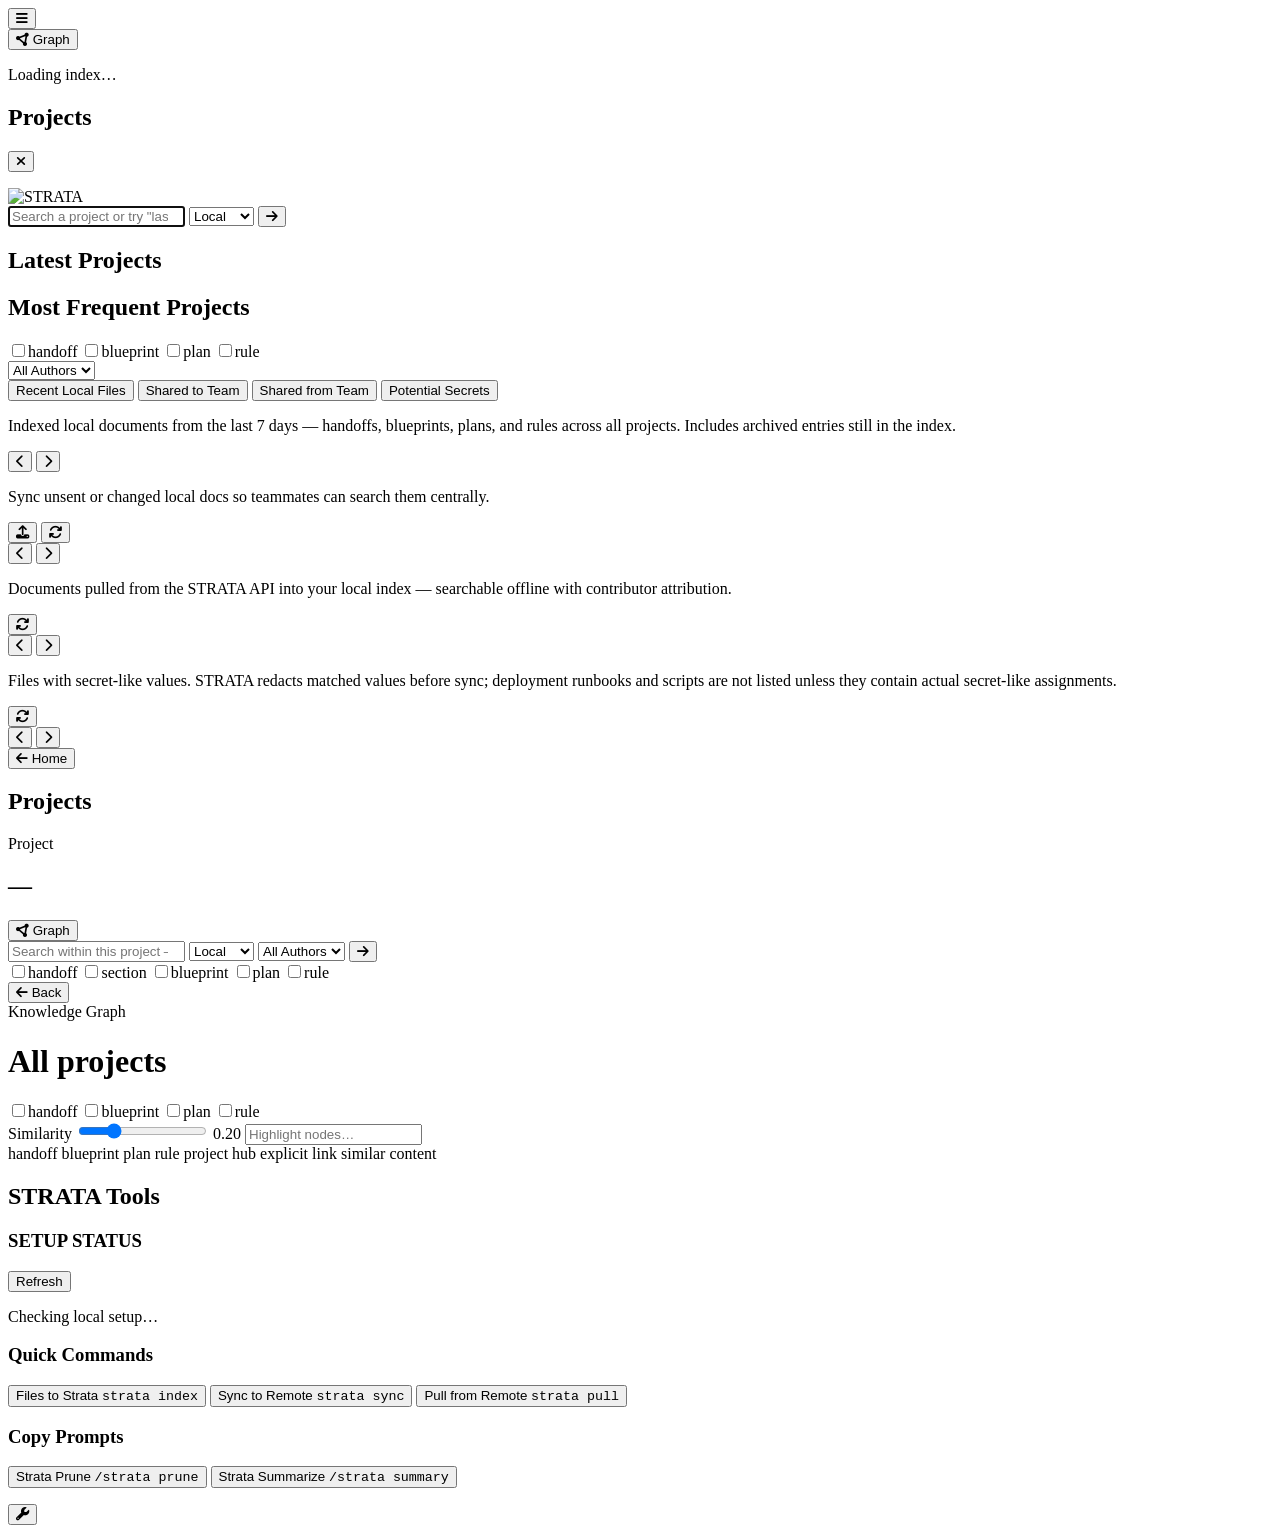
==== cli/cxl_strata/static/index.html @ 6d2d4a06 "safety checks for file types ignore plugin and .tmp files - focus working files only; alter the UI t" ====
<!DOCTYPE html>
<html lang="en">
<head>
  <meta charset="utf-8" />
  <meta name="viewport" content="width=device-width, initial-scale=1" />
  <title>STRATA</title>
  <link rel="icon" href="/static/icons/favicon.ico" sizes="any" />
  <link rel="icon" type="image/png" sizes="16x16" href="/static/icons/favicon-16x16.png" />
  <link rel="icon" type="image/png" sizes="32x32" href="/static/icons/favicon-32x32.png" />
  <link rel="icon" type="image/png" sizes="96x96" href="/static/icons/favicon-96x96.png" />
  <link rel="apple-touch-icon" sizes="57x57" href="/static/icons/apple-icon-57x57.png" />
  <link rel="apple-touch-icon" sizes="60x60" href="/static/icons/apple-icon-60x60.png" />
  <link rel="apple-touch-icon" sizes="72x72" href="/static/icons/apple-icon-72x72.png" />
  <link rel="apple-touch-icon" sizes="76x76" href="/static/icons/apple-icon-76x76.png" />
  <link rel="apple-touch-icon" sizes="114x114" href="/static/icons/apple-icon-114x114.png" />
  <link rel="apple-touch-icon" sizes="120x120" href="/static/icons/apple-icon-120x120.png" />
  <link rel="apple-touch-icon" sizes="144x144" href="/static/icons/apple-icon-144x144.png" />
  <link rel="apple-touch-icon" sizes="152x152" href="/static/icons/apple-icon-152x152.png" />
  <link rel="apple-touch-icon" sizes="180x180" href="/static/icons/apple-icon-180x180.png" />
  <link rel="apple-touch-icon" href="/static/icons/apple-icon.png" />
  <link rel="manifest" href="/static/icons/manifest.json" />
  <meta name="msapplication-TileColor" content="#0c0d10" />
  <meta name="msapplication-TileImage" content="/static/icons/ms-icon-144x144.png" />
  <meta name="msapplication-config" content="/static/icons/browserconfig.xml" />
  <meta name="theme-color" content="#0c0d10" />
  <link rel="stylesheet" href="https://cdnjs.cloudflare.com/ajax/libs/font-awesome/6.5.2/css/all.min.css" crossorigin="anonymous" referrerpolicy="no-referrer" />
  <link rel="stylesheet" href="/static/style.css" />
</head>
<body>
  <!-- Home: dashboard layout per mockup -->
  <div id="view-home" class="view view-active">
    <header class="home-topbar">
      <div class="home-topbar-left">
        <button type="button" id="home-menu-btn" class="ghost-btn home-menu-btn" title="Browse projects" aria-label="Browse projects" aria-expanded="false" aria-controls="home-sidebar">
          <i class="fa-solid fa-bars" aria-hidden="true"></i>
        </button>
        <div id="api-status" class="api-status hidden"></div>
      </div>
      <div class="home-topbar-right">
        <button type="button" id="home-graph-btn" class="ghost-btn graph-open-btn" title="Explore the knowledge graph">
          <i class="fa-solid fa-circle-nodes" aria-hidden="true"></i> Graph
        </button>
        <p id="stats-line" class="home-stats">Loading index…</p>
      </div>
    </header>

    <div id="home-sidebar-backdrop" class="home-sidebar-backdrop" hidden></div>
    <aside id="home-sidebar" class="home-sidebar" aria-hidden="true" aria-label="All projects">
      <div class="home-sidebar-head">
        <h2>Projects</h2>
        <button type="button" id="home-sidebar-close" class="icon-btn" aria-label="Close projects sidebar">
          <i class="fa-solid fa-xmark" aria-hidden="true"></i>
        </button>
      </div>
      <ul id="home-project-list" class="project-rows sidebar-rows"></ul>
    </aside>

    <div class="home-shell">
      <div class="home-center">
        <div class="home-brand">
          <img class="home-logo" src="/static/strata-logo.png" alt="STRATA" />
        </div>

        <div class="home-search-block">
        <form id="home-search-form" class="search-bar search-bar-lg" role="search">
          <input
            id="home-q"
            type="search"
            placeholder='Search a project or try "last time I touched font awesome"'
            autocomplete="off"
            autofocus
          />
          <select id="home-source" class="strata-select" aria-label="Source filter">
            <option value="local">Local</option>
            <option value="both">Both</option>
            <option value="shared">Shared</option>
          </select>
          <button type="submit" class="icon-btn icon-btn-accent" aria-label="Search">
            <i class="fa-solid fa-arrow-right" aria-hidden="true"></i>
          </button>
        </form>

        <div class="home-hints" id="example-chips"></div>
        </div>

        <div id="home-panels" class="home-panels">
          <section class="home-panel">
            <h2>Latest Projects</h2>
            <ul id="latest-projects" class="project-rows"></ul>
          </section>
          <section class="home-panel">
            <h2>Most Frequent Projects</h2>
            <ul id="frequent-projects" class="project-rows"></ul>
          </section>
        </div>

        <section id="home-files-section" class="home-tabs-section">
          <div class="home-tab-filters">
            <div id="files-filter-kinds" class="kind-filter" role="group" aria-label="Document type filter">
              <label class="kind-chip"><input type="checkbox" value="handoff" /><span>handoff</span></label>
              <label class="kind-chip"><input type="checkbox" value="blueprint" /><span>blueprint</span></label>
              <label class="kind-chip"><input type="checkbox" value="plan" /><span>plan</span></label>
              <label class="kind-chip"><input type="checkbox" value="rule" /><span>rule</span></label>
            </div>
            <select id="files-filter-author" class="strata-select hidden" aria-label="Author filter">
              <option value="">All Authors</option>
            </select>
          </div>
          <nav class="home-tabs" role="tablist" aria-label="Local documents">
            <button type="button" role="tab" id="tab-recent" class="home-tab active" aria-selected="true" aria-controls="panel-recent">
              Recent Local Files
            </button>
            <button type="button" role="tab" id="tab-share" class="home-tab" aria-selected="false" aria-controls="panel-share">
              Shared to Team
            </button>
            <button type="button" role="tab" id="tab-received" class="home-tab" aria-selected="false" aria-controls="panel-received">
              Shared from Team
            </button>
            <button type="button" role="tab" id="tab-secrets" class="home-tab" aria-selected="false" aria-controls="panel-secrets">
              Potential Secrets
            </button>
          </nav>

          <div id="panel-recent" role="tabpanel" class="home-tab-panel" aria-labelledby="tab-recent">
            <p class="sync-subtitle recent-tab-subtitle">Indexed local documents from the last 7 days — handoffs, blueprints, plans, and rules across all projects. Includes archived entries still in the index.</p>
            <div id="recent-local-table" class="sync-table"></div>
            <nav id="recent-pagination" class="sync-pagination hidden" aria-label="Recent local files pages">
              <button type="button" id="recent-prev" class="icon-btn" aria-label="Previous page">
                <i class="fa-solid fa-chevron-left" aria-hidden="true"></i>
              </button>
              <span id="recent-page-info" class="sync-page-info"></span>
              <button type="button" id="recent-next" class="icon-btn" aria-label="Next page">
                <i class="fa-solid fa-chevron-right" aria-hidden="true"></i>
              </button>
            </nav>
          </div>

          <div id="panel-share" role="tabpanel" class="home-tab-panel hidden" aria-labelledby="tab-share">
            <div class="sync-head">
              <p class="sync-subtitle">Sync unsent or changed local docs so teammates can search them centrally.</p>
              <div class="sync-controls">
                <button type="button" id="sync-all-btn" class="icon-btn" title="Share all pending local files with your team" aria-label="Share all pending">
                  <i class="fa-solid fa-upload" aria-hidden="true"></i>
                </button>
                <button type="button" id="sync-refresh-btn" class="icon-btn" title="Refresh" aria-label="Refresh">
                  <i class="fa-solid fa-arrows-rotate" aria-hidden="true"></i>
                </button>
              </div>
            </div>
            <div id="sync-local-table" class="sync-table"></div>
            <nav id="sync-pagination" class="sync-pagination hidden" aria-label="Shared to Team pages">
              <button type="button" id="sync-prev" class="icon-btn" aria-label="Previous page">
                <i class="fa-solid fa-chevron-left" aria-hidden="true"></i>
              </button>
              <span id="sync-page-info" class="sync-page-info"></span>
              <button type="button" id="sync-next" class="icon-btn" aria-label="Next page">
                <i class="fa-solid fa-chevron-right" aria-hidden="true"></i>
              </button>
            </nav>
          </div>

          <div id="panel-received" role="tabpanel" class="home-tab-panel hidden" aria-labelledby="tab-received">
            <div class="sync-head">
              <p class="sync-subtitle">Documents pulled from the STRATA API into your local index — searchable offline with contributor attribution.</p>
              <div class="sync-controls">
                <button type="button" id="received-refresh-btn" class="icon-btn" title="Refresh" aria-label="Refresh shared from team">
                  <i class="fa-solid fa-arrows-rotate" aria-hidden="true"></i>
                </button>
              </div>
            </div>
            <div id="received-from-team-table" class="sync-table"></div>
            <nav id="received-pagination" class="sync-pagination hidden" aria-label="Shared from Team pages">
              <button type="button" id="received-prev" class="icon-btn" aria-label="Previous page">
                <i class="fa-solid fa-chevron-left" aria-hidden="true"></i>
              </button>
              <span id="received-page-info" class="sync-page-info"></span>
              <button type="button" id="received-next" class="icon-btn" aria-label="Next page">
                <i class="fa-solid fa-chevron-right" aria-hidden="true"></i>
              </button>
            </nav>
          </div>

          <div id="panel-secrets" role="tabpanel" class="home-tab-panel hidden" aria-labelledby="tab-secrets">
            <div class="sync-head">
              <p class="sync-subtitle">Files with secret-like values. STRATA redacts matched values before sync; deployment runbooks and scripts are not listed unless they contain actual secret-like assignments.</p>
              <div class="sync-controls">
                <button type="button" id="secrets-refresh-btn" class="icon-btn" title="Refresh" aria-label="Refresh potential secrets">
                  <i class="fa-solid fa-arrows-rotate" aria-hidden="true"></i>
                </button>
              </div>
            </div>
            <div id="secrets-local-table" class="sync-table"></div>
            <nav id="secrets-pagination" class="sync-pagination hidden" aria-label="Potential secrets pages">
              <button type="button" id="secrets-prev" class="icon-btn" aria-label="Previous page">
                <i class="fa-solid fa-chevron-left" aria-hidden="true"></i>
              </button>
              <span id="secrets-page-info" class="sync-page-info"></span>
              <button type="button" id="secrets-next" class="icon-btn" aria-label="Next page">
                <i class="fa-solid fa-chevron-right" aria-hidden="true"></i>
              </button>
            </nav>
          </div>
        </section>
      </div>
    </div>
  </div>

  <!-- App: sidebar browser + scoped search in content -->
  <div id="view-app" class="view hidden pre-search">
    <aside id="sidebar" class="hidden">
      <div class="sidebar-top">
        <button type="button" id="home-btn" class="ghost-btn">
          <i class="fa-solid fa-arrow-left" aria-hidden="true"></i> Home
        </button>
      </div>
      <h2>Projects</h2>
      <ul id="project-list" class="project-rows sidebar-rows"></ul>
    </aside>

    <section id="content">
      <header class="content-header">
        <div class="content-title">
          <span class="content-label">Project</span>
          <h1 id="active-project">—</h1>
        </div>
        <button type="button" id="scoped-graph-btn" class="ghost-btn graph-open-btn" title="Graph this project and its cross-project neighbors">
          <i class="fa-solid fa-circle-nodes" aria-hidden="true"></i> Graph
        </button>
      </header>

      <form id="scoped-search-form" class="search-bar" role="search">
        <input
          id="scoped-q"
          type="search"
          placeholder='Search within this project — e.g. "last time I touched font awesome"'
          autocomplete="off"
        />
        <select id="scoped-source" class="strata-select" aria-label="Source filter">
          <option value="local">Local</option>
          <option value="both">Both</option>
          <option value="shared">Shared</option>
        </select>
        <select id="scoped-filter-author" class="strata-select hidden" aria-label="Author filter">
          <option value="">All Authors</option>
        </select>
        <button type="submit" class="icon-btn icon-btn-accent" aria-label="Search">
          <i class="fa-solid fa-arrow-right" aria-hidden="true"></i>
        </button>
      </form>

      <div id="scoped-filter-kinds" class="kind-filter kind-filter-scoped" role="group" aria-label="Result type filter">
        <label class="kind-chip"><input type="checkbox" value="handoff" /><span>handoff</span></label>
        <label class="kind-chip"><input type="checkbox" value="section" /><span>section</span></label>
        <label class="kind-chip"><input type="checkbox" value="blueprint" /><span>blueprint</span></label>
        <label class="kind-chip"><input type="checkbox" value="plan" /><span>plan</span></label>
        <label class="kind-chip"><input type="checkbox" value="rule" /><span>rule</span></label>
      </div>

      <div id="meta" class="meta hidden"></div>
      <div id="output" class="hidden"></div>
    </section>
  </div>

  <!-- Graph: force-directed knowledge graph explorer -->
  <div id="view-graph" class="view hidden">
    <header class="graph-topbar">
      <button type="button" id="graph-back-btn" class="ghost-btn">
        <i class="fa-solid fa-arrow-left" aria-hidden="true"></i> Back
      </button>
      <div class="content-title">
        <span class="content-label">Knowledge Graph</span>
        <h1 id="graph-scope">All projects</h1>
      </div>
      <div class="graph-controls">
        <div id="graph-filter-kinds" class="kind-filter" role="group" aria-label="Graph document type filter">
          <label class="kind-chip"><input type="checkbox" value="handoff" /><span>handoff</span></label>
          <label class="kind-chip"><input type="checkbox" value="blueprint" /><span>blueprint</span></label>
          <label class="kind-chip"><input type="checkbox" value="plan" /><span>plan</span></label>
          <label class="kind-chip"><input type="checkbox" value="rule" /><span>rule</span></label>
        </div>
        <label class="graph-slider" title="Hide weaker similarity links">
          <span>Similarity</span>
          <input type="range" id="graph-threshold" min="0" max="0.8" step="0.05" value="0.2" />
          <output id="graph-threshold-value">0.20</output>
        </label>
        <input
          id="graph-highlight"
          type="search"
          class="graph-highlight"
          placeholder="Highlight nodes…"
          autocomplete="off"
        />
      </div>
    </header>
    <div id="graph-canvas" class="graph-canvas" aria-label="Knowledge graph canvas"></div>
    <div class="graph-legend" aria-hidden="true">
      <span><i class="legend-dot legend-handoff"></i>handoff</span>
      <span><i class="legend-dot legend-blueprint"></i>blueprint</span>
      <span><i class="legend-dot legend-plan"></i>plan</span>
      <span><i class="legend-dot legend-rule"></i>rule</span>
      <span><i class="legend-dot legend-project"></i>project hub</span>
      <span class="legend-line legend-solid">explicit link</span>
      <span class="legend-line legend-dashed">similar content</span>
    </div>
    <p id="graph-stats" class="graph-stats"></p>
  </div>

  <dialog id="doc-modal">
    <article>
      <header>
        <div class="doc-head-text">
          <h2 id="doc-title"></h2>
          <p id="doc-subtitle" class="doc-subtitle"></p>
        </div>
        <div class="doc-header-actions">
          <div id="doc-actions" class="doc-actions hidden">
            <button type="button" id="doc-share-btn" class="cta-btn cta-share">Share to Team</button>
            <span class="action-sep" aria-hidden="true">|</span>
            <button type="button" id="doc-index-btn" class="cta-btn cta-index">Re-index Locally</button>
            <button type="button" id="doc-lock-btn" class="icon-btn lock-btn lock-btn-unlocked hidden" aria-label="Unlocked for batch sync" title="Unlocked — included in batch sync">
              <i class="fa-solid fa-lock-open" aria-hidden="true"></i>
            </button>
            <button type="button" id="doc-delete-strata-btn" class="icon-btn delete-strata-btn hidden" aria-label="Delete from STRATA" title="Delete your shared copy from STRATA (local file is kept).">
              <i class="fa-solid fa-trash" aria-hidden="true"></i>
            </button>
            <button type="button" id="doc-archive-btn" class="icon-btn archive-btn hidden" aria-label="Archive for me" title="Archive for me — remove from my local STRATA and never re-pull. The team's remote copy is kept.">
              <i class="fa-solid fa-box-archive" aria-hidden="true"></i>
            </button>
          </div>
          <button type="button" id="doc-close" class="icon-btn" aria-label="Close">
            <i class="fa-solid fa-xmark" aria-hidden="true"></i>
          </button>
        </div>
      </header>
      <div id="doc-body" class="markdown-body"></div>
      <section id="doc-comments" class="doc-comments" aria-label="Document comments">
        <h3 class="doc-comments-title">Comments</h3>
        <ul id="doc-comments-list" class="doc-comments-list"></ul>
        <form id="doc-comment-form" class="doc-comment-form">
          <textarea
            id="doc-comment-input"
            rows="2"
            placeholder="Add a comment — synced to your team when this document is shared"
          ></textarea>
          <button type="submit" id="doc-comment-submit" class="cta-btn cta-share">Add Comment</button>
        </form>
      </section>
    </article>
  </dialog>

  <dialog id="delete-strata-modal" class="confirm-modal">
    <article>
      <header>
        <h2>Delete from STRATA</h2>
      </header>
      <p>This removes the shared copy from STRATA. Your local file stays on disk.</p>
      <p id="delete-strata-path" class="delete-strata-path"></p>
      <label class="confirm-label" for="delete-strata-confirm-input">Type DELETE to confirm</label>
      <input id="delete-strata-confirm-input" class="confirm-input" type="text" autocomplete="off" spellcheck="false" />
      <footer class="confirm-footer">
        <button type="button" id="delete-strata-cancel" class="cta-btn">Cancel</button>
        <button type="button" id="delete-strata-confirm" class="cta-btn cta-share" disabled>Confirm</button>
      </footer>
    </article>
  </dialog>

  <aside id="tool-drawer" class="tool-drawer" aria-hidden="true" aria-labelledby="tool-drawer-title">
    <div class="tool-drawer-inner">
      <header class="tool-drawer-header">
        <div>
          <h2 id="tool-drawer-title">STRATA Tools</h2>
        </div>
      </header>

      <section class="tool-section" aria-labelledby="tool-setup-title">
        <div class="tool-section-head">
          <h3 id="tool-setup-title">SETUP STATUS</h3>
          <button type="button" id="setup-status-refresh" class="tool-mini-btn">Refresh</button>
        </div>
        <div id="setup-status-list" class="setup-status-list">
          <p class="tool-muted">Checking local setup…</p>
        </div>
      </section>

      <section class="tool-section" aria-labelledby="tool-quick-title">
        <h3 id="tool-quick-title">Quick Commands</h3>
        <div class="tool-command-list">
          <button type="button" class="tool-command" data-tool-command="index-local">
            <span>Files to Strata <em id="count-index-pending" class="tool-count" hidden></em></span>
            <code>strata index</code>
          </button>
          <button type="button" class="tool-command" data-tool-command="sync-local">
            <span>Sync to Remote <em id="count-sync-pending" class="tool-count" hidden></em></span>
            <code>strata sync</code>
          </button>
          <button type="button" class="tool-command" data-tool-command="sync-remote">
            <span>Pull from Remote <em id="count-pull-pending" class="tool-count" hidden></em></span>
            <code>strata pull</code>
          </button>
        </div>
      </section>

      <section class="tool-section" aria-labelledby="tool-prompts-title">
        <h3 id="tool-prompts-title">Copy Prompts</h3>
        <div class="tool-command-list">
          <button type="button" class="tool-command" data-tool-prompt="prune">
            <span>Strata Prune</span>
            <code>/strata prune</code>
          </button>
          <button type="button" class="tool-command" data-tool-prompt="summarize">
            <span>Strata Summarize</span>
            <code>/strata summary</code>
          </button>
        </div>
      </section>

      <p id="tool-drawer-status" class="tool-drawer-status" role="status" aria-live="polite"></p>
    </div>
  </aside>

  <p id="app-toast" class="app-toast" role="status" aria-live="polite" hidden></p>

  <button
    type="button"
    id="tool-drawer-toggle"
    class="tool-drawer-toggle"
    aria-label="Open tool drawer"
    aria-controls="tool-drawer"
    aria-expanded="false"
  >
    <i class="fa-solid fa-wrench" aria-hidden="true"></i>
  </button>

  <script src="/static/marked.min.js"></script>
  <script src="/static/force-graph.min.js"></script>
  <script src="/static/app.js"></script>
</body>
</html>
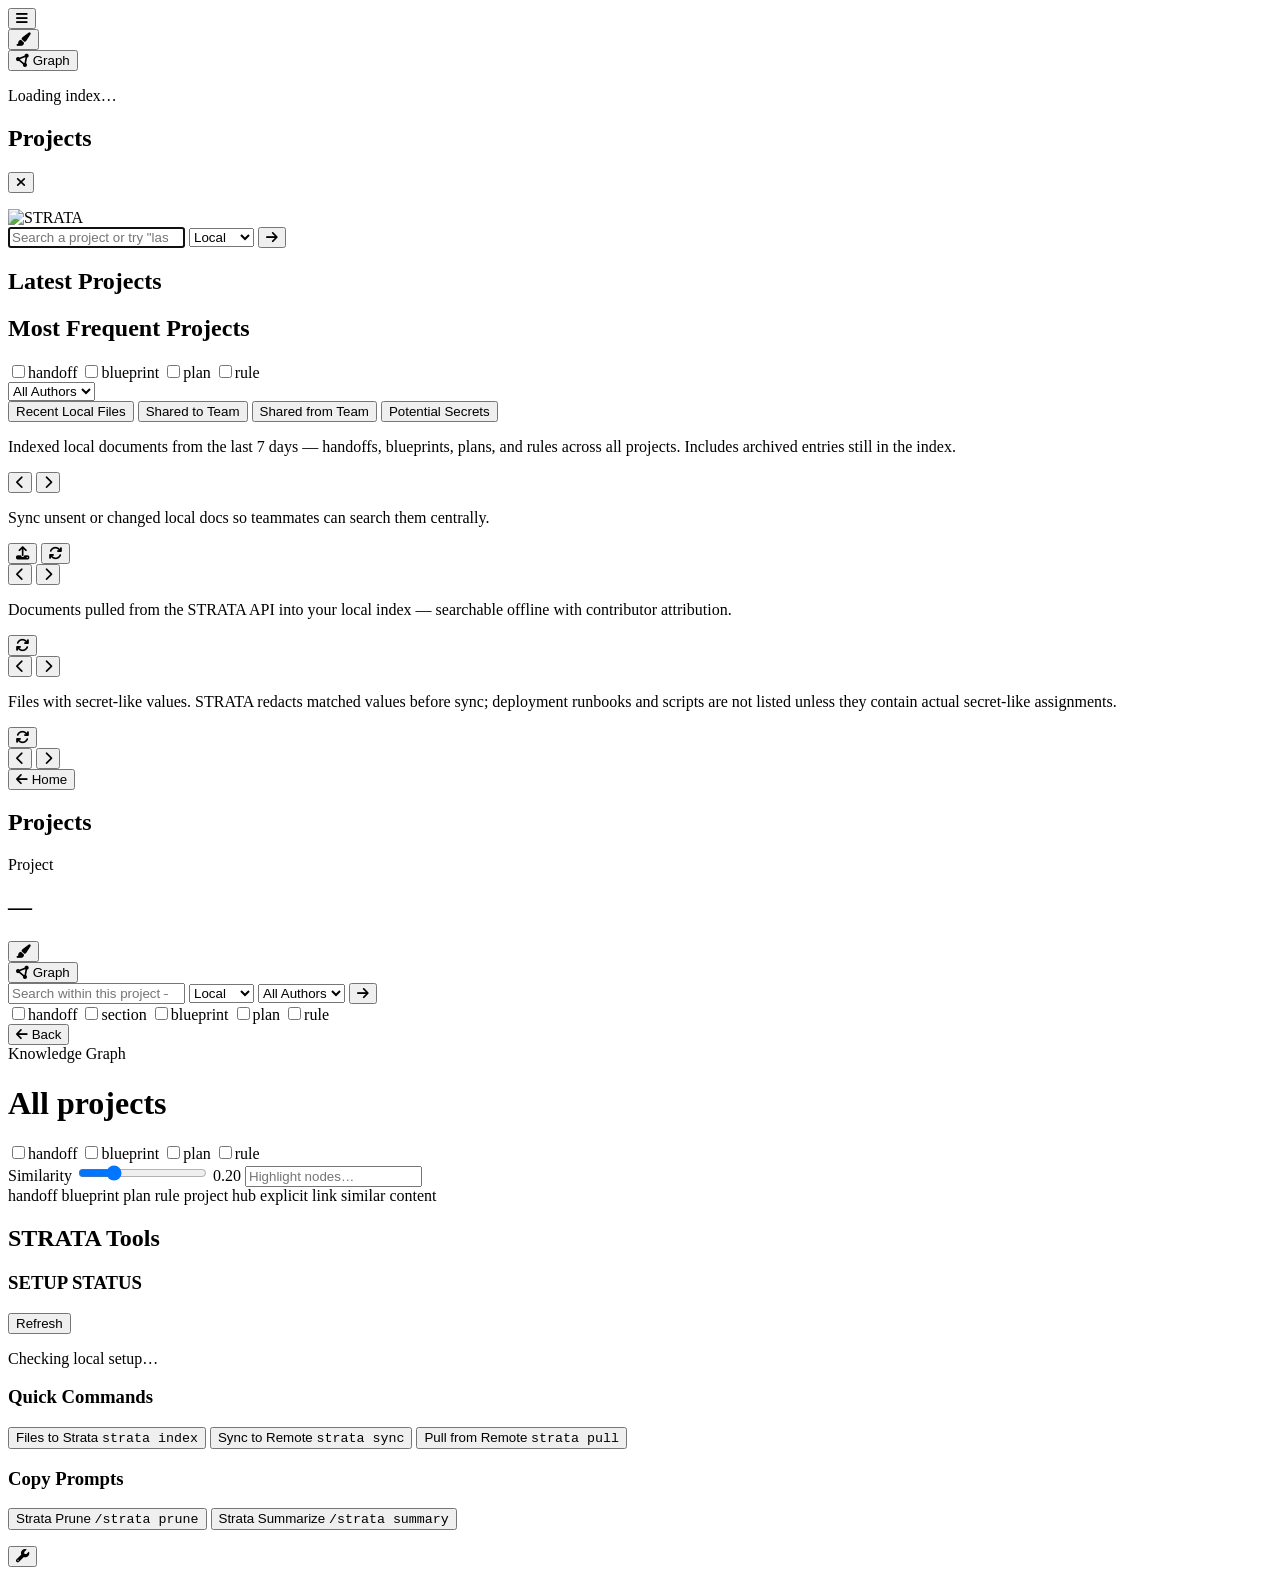
==== commit a3b8c752: "a little flare to test the update function user controlled accent color option" ====
--- a/cli/cxl_strata/static/index.html
+++ b/cli/cxl_strata/static/index.html
@@ -37,6 +37,18 @@
         <div id="api-status" class="api-status hidden"></div>
       </div>
       <div class="home-topbar-right">
+        <button type="button" id="client-update-btn" class="client-update-btn" hidden title="A newer STRATA client is available">
+          [ update ]
+        </button>
+        <div class="accent-theme-picker" data-accent-picker>
+          <button type="button" class="ghost-btn accent-theme-btn" data-accent-toggle title="Accent color" aria-label="Accent color" aria-expanded="false" aria-haspopup="true">
+            <i class="fa-solid fa-paintbrush" aria-hidden="true"></i>
+          </button>
+          <div class="accent-theme-menu" data-accent-menu hidden>
+            <div class="accent-theme-menu-head">Accent</div>
+            <div class="accent-theme-grid" data-accent-grid></div>
+          </div>
+        </div>
         <button type="button" id="home-graph-btn" class="ghost-btn graph-open-btn" title="Explore the knowledge graph">
           <i class="fa-solid fa-circle-nodes" aria-hidden="true"></i> Graph
         </button>
@@ -223,9 +235,20 @@
           <span class="content-label">Project</span>
           <h1 id="active-project">—</h1>
         </div>
-        <button type="button" id="scoped-graph-btn" class="ghost-btn graph-open-btn" title="Graph this project and its cross-project neighbors">
-          <i class="fa-solid fa-circle-nodes" aria-hidden="true"></i> Graph
-        </button>
+        <div class="content-header-actions">
+          <div class="accent-theme-picker" data-accent-picker>
+            <button type="button" class="ghost-btn accent-theme-btn" data-accent-toggle title="Accent color" aria-label="Accent color" aria-expanded="false" aria-haspopup="true">
+              <i class="fa-solid fa-paintbrush" aria-hidden="true"></i>
+            </button>
+            <div class="accent-theme-menu" data-accent-menu hidden>
+              <div class="accent-theme-menu-head">Accent</div>
+              <div class="accent-theme-grid" data-accent-grid></div>
+            </div>
+          </div>
+          <button type="button" id="scoped-graph-btn" class="ghost-btn graph-open-btn" title="Graph this project and its cross-project neighbors">
+            <i class="fa-solid fa-circle-nodes" aria-hidden="true"></i> Graph
+          </button>
+        </div>
       </header>
 
       <form id="scoped-search-form" class="search-bar" role="search">
@@ -429,6 +452,7 @@
     aria-expanded="false"
   >
     <i class="fa-solid fa-wrench" aria-hidden="true"></i>
+    <span id="tool-drawer-dot" class="tool-drawer-dot" hidden aria-hidden="true"></span>
   </button>
 
   <script src="/static/marked.min.js"></script>
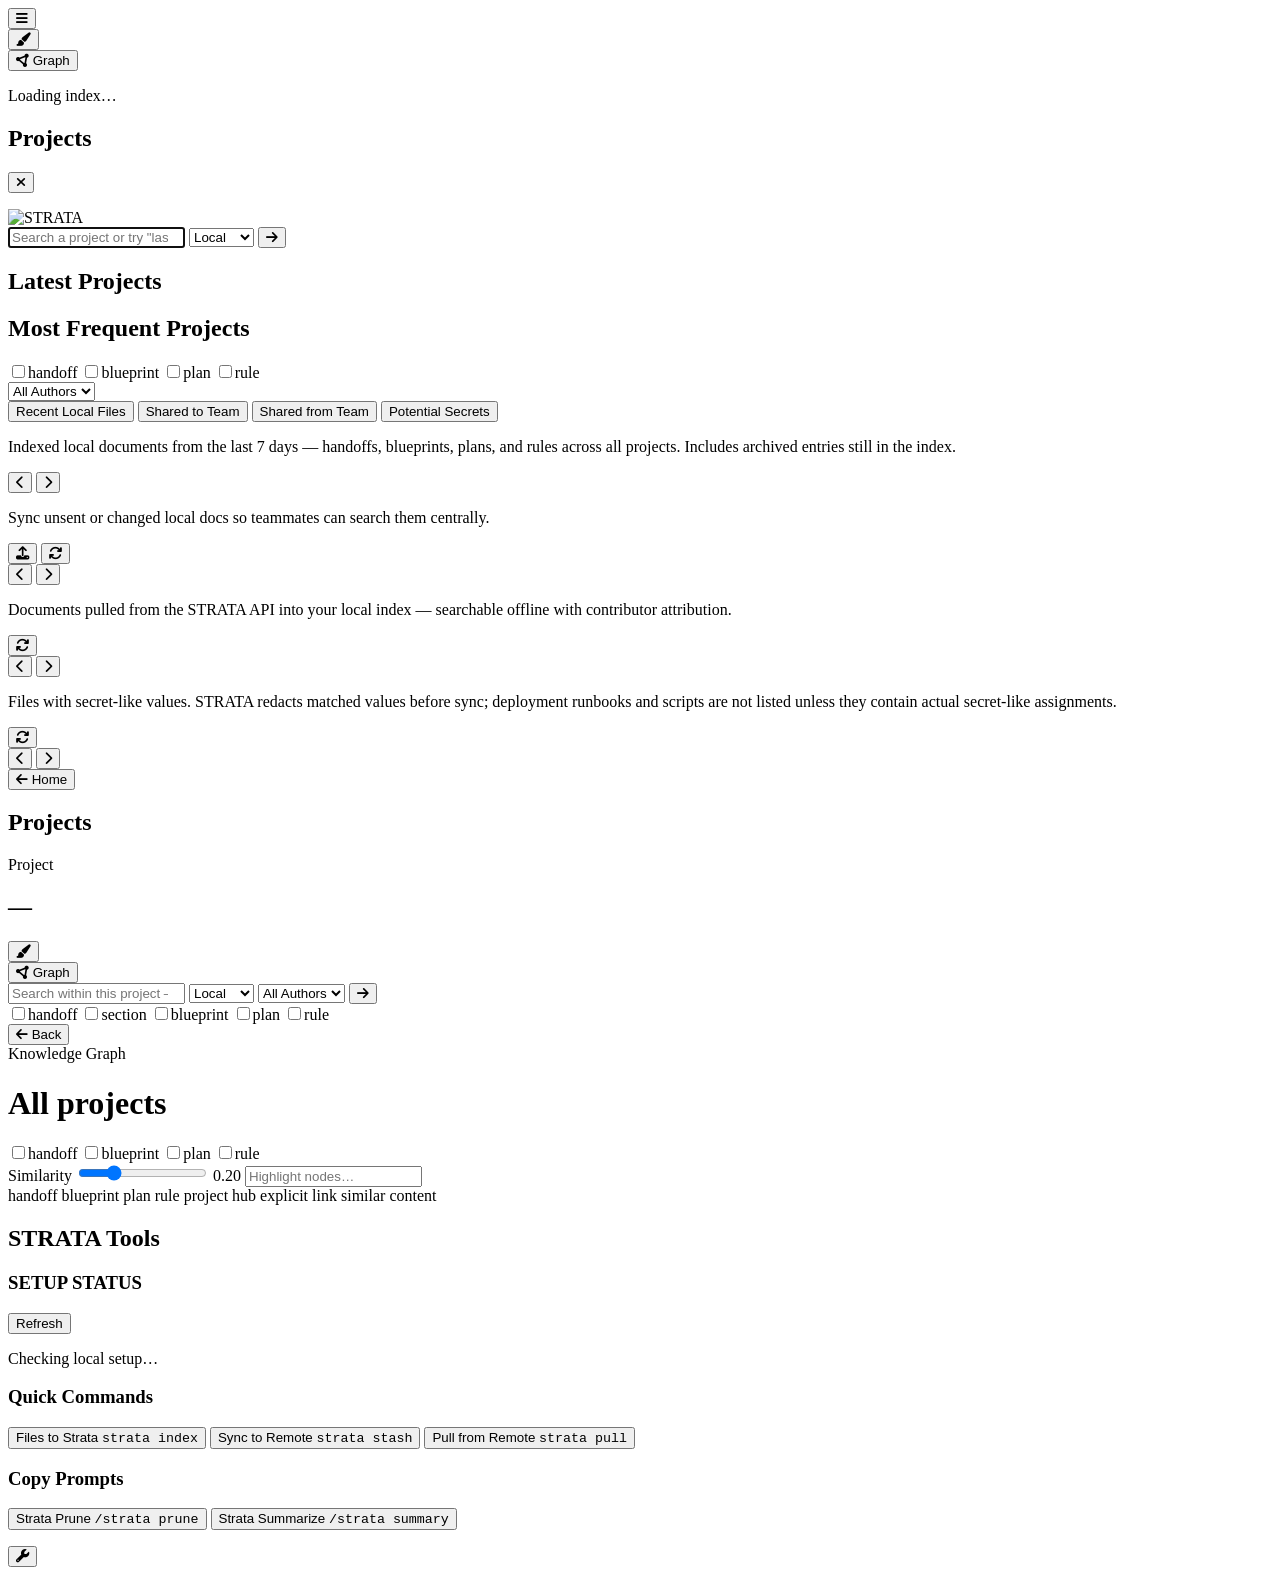
==== commit 63e8c1a7: "big tidy I wanted the workflows for data sync, file sync, remote to local, local to remote to be exc" ====
--- a/cli/cxl_strata/static/index.html
+++ b/cli/cxl_strata/static/index.html
@@ -414,7 +414,7 @@
           </button>
           <button type="button" class="tool-command" data-tool-command="sync-local">
             <span>Sync to Remote <em id="count-sync-pending" class="tool-count" hidden></em></span>
-            <code>strata sync</code>
+            <code>strata stash</code>
           </button>
           <button type="button" class="tool-command" data-tool-command="sync-remote">
             <span>Pull from Remote <em id="count-pull-pending" class="tool-count" hidden></em></span>
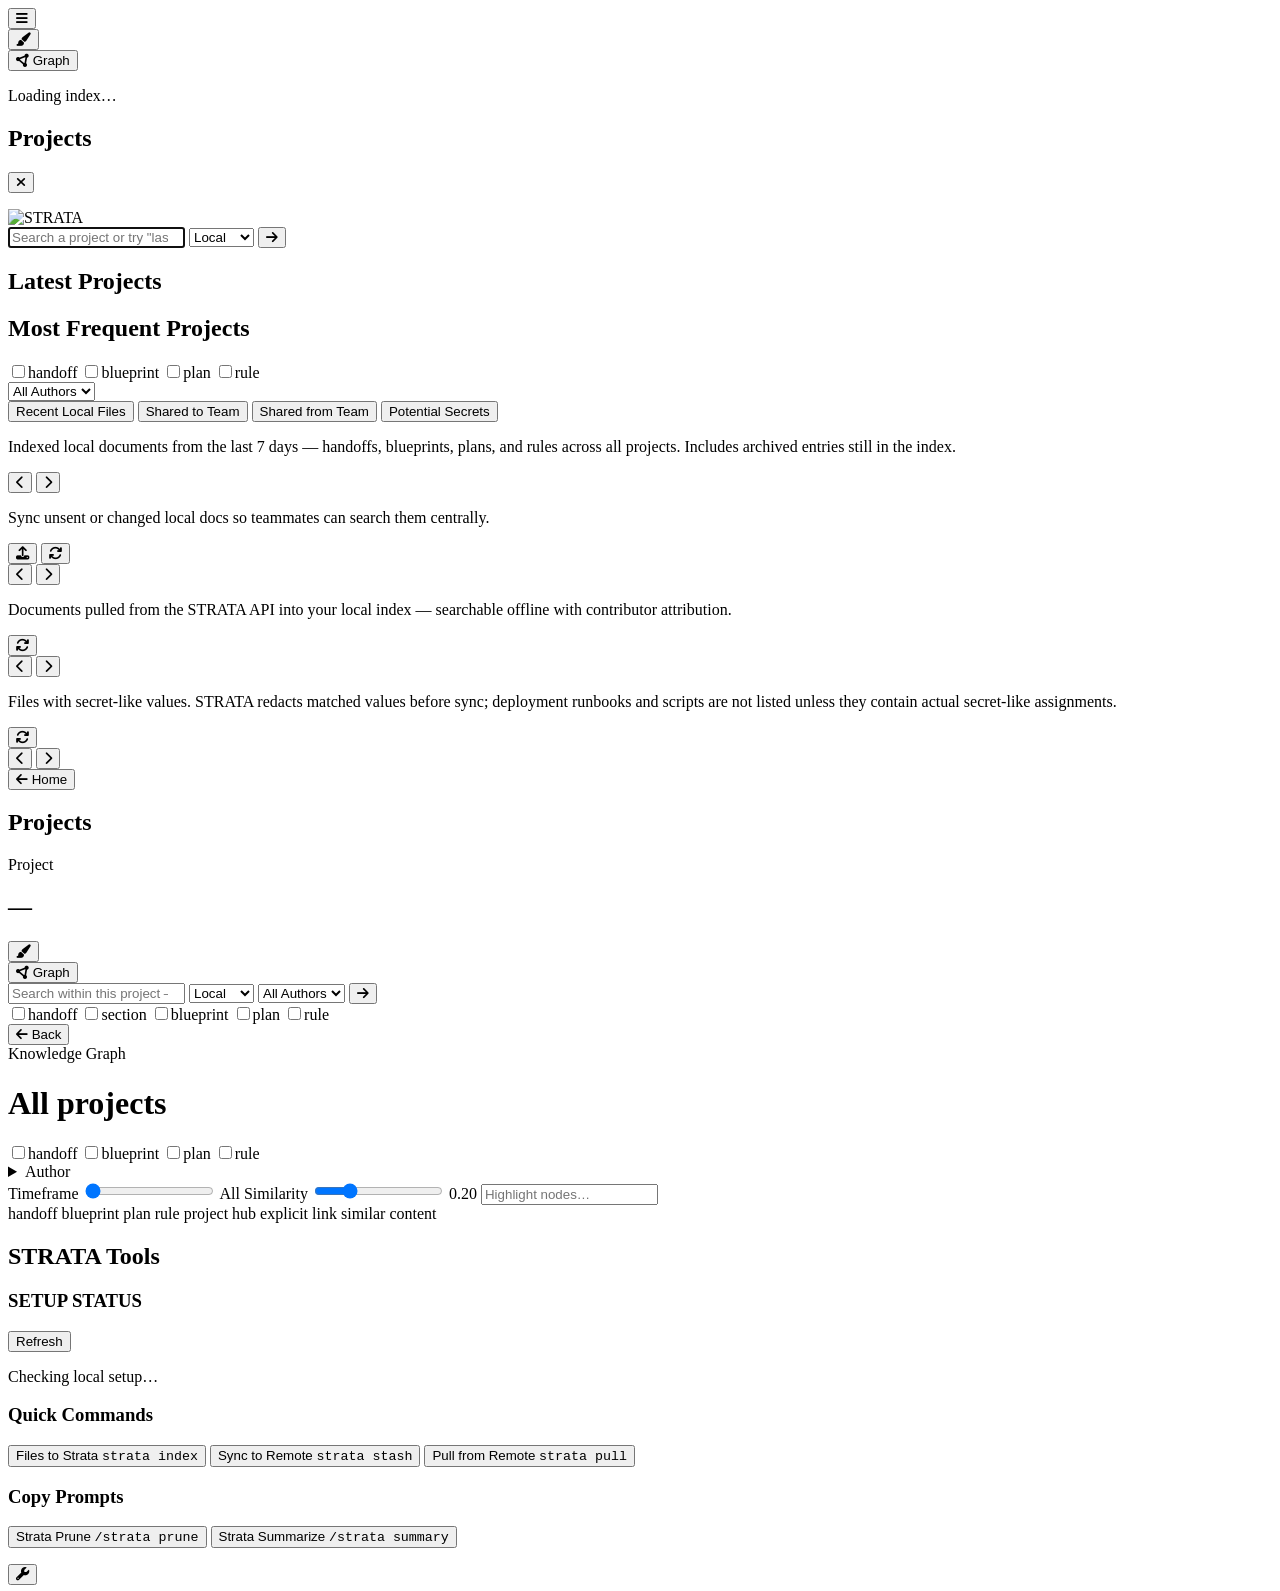
==== commit ef014991: "Graph UI update (filters - time, author)" ====
--- a/cli/cxl_strata/static/index.html
+++ b/cli/cxl_strata/static/index.html
@@ -301,6 +301,19 @@
           <label class="kind-chip"><input type="checkbox" value="plan" /><span>plan</span></label>
           <label class="kind-chip"><input type="checkbox" value="rule" /><span>rule</span></label>
         </div>
+        <details id="graph-filter-authors" class="graph-author-dropdown">
+          <summary class="graph-author-summary">
+            Author <span id="graph-author-count" class="graph-author-count"></span>
+          </summary>
+          <div id="graph-author-options" class="graph-author-options" role="group" aria-label="Author filter">
+            <p class="graph-author-empty muted">No authors indexed</p>
+          </div>
+        </details>
+        <label class="graph-slider" title="Limit graph to documents active in the last N full days (0 = all)">
+          <span>Timeframe</span>
+          <input type="range" id="graph-timeframe" min="0" max="1" step="1" value="0" />
+          <output id="graph-timeframe-value">All</output>
+        </label>
         <label class="graph-slider" title="Hide weaker similarity links">
           <span>Similarity</span>
           <input type="range" id="graph-threshold" min="0" max="0.8" step="0.05" value="0.2" />
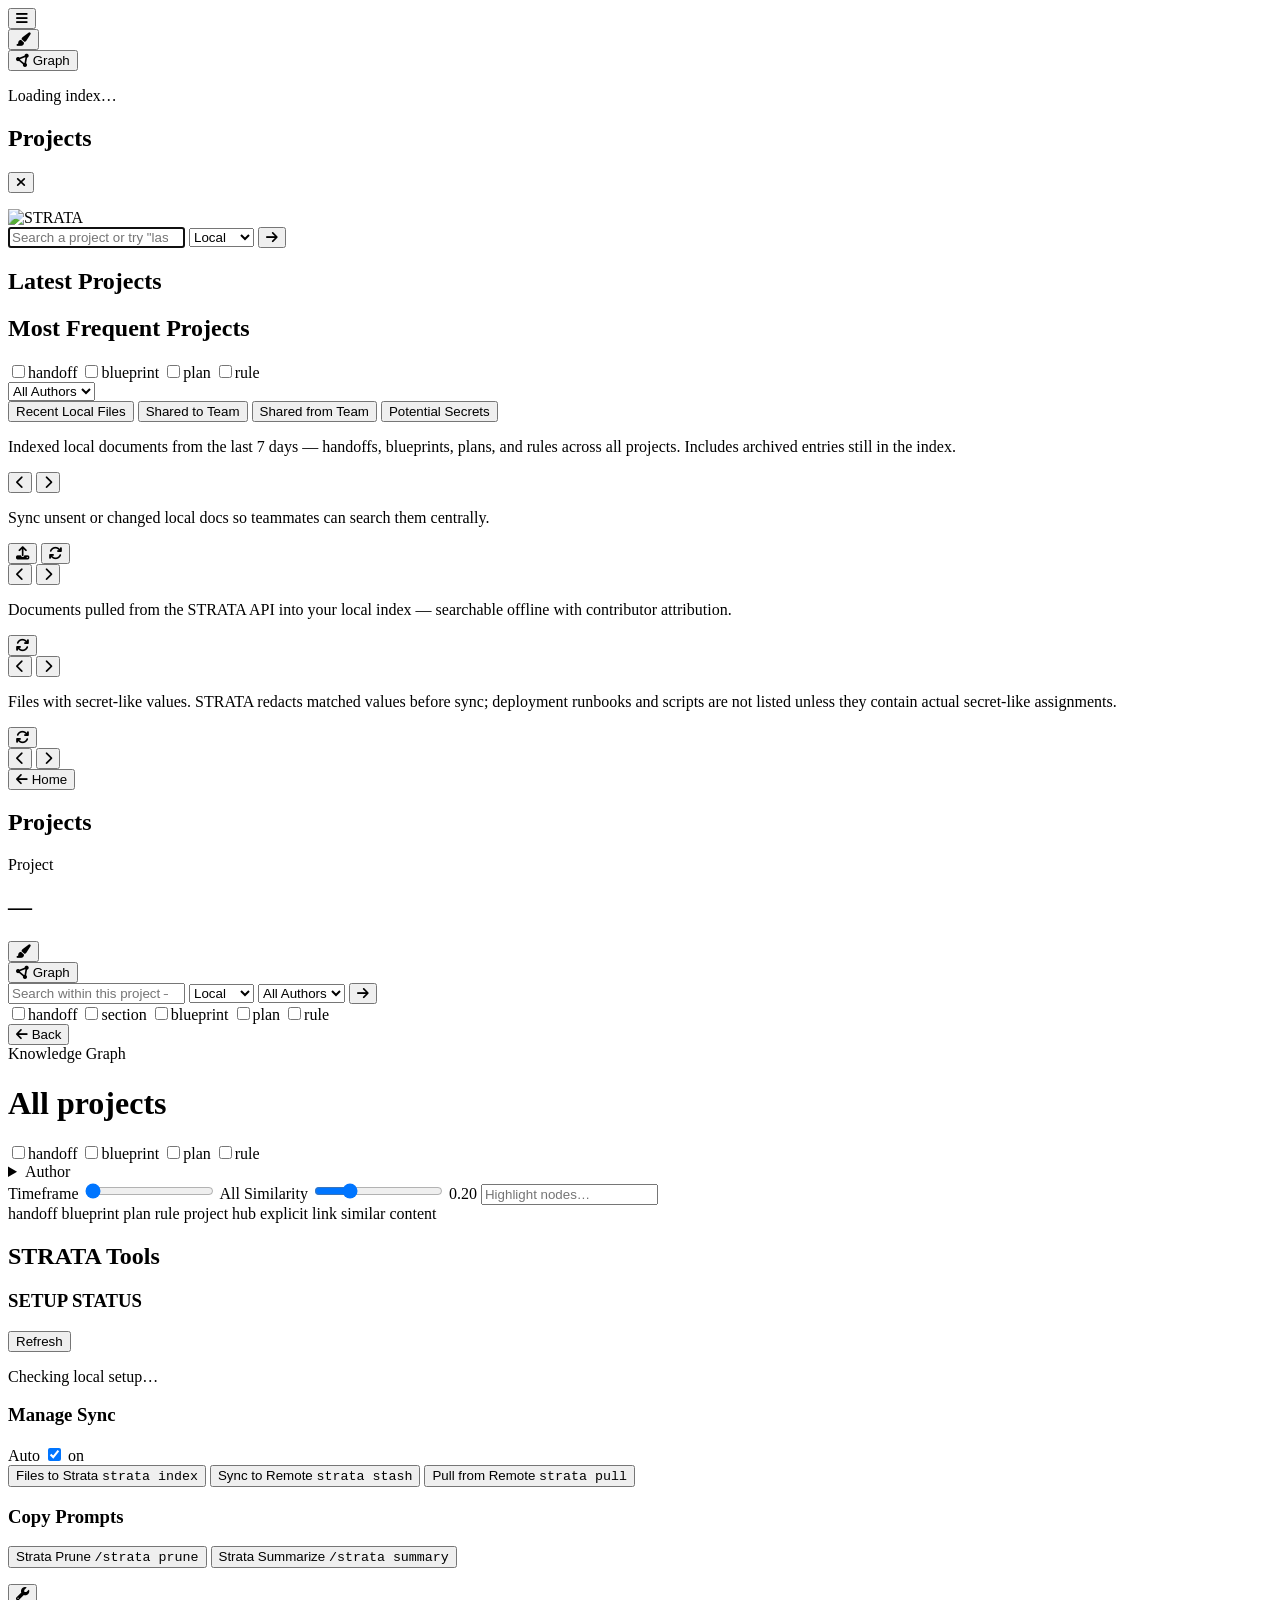
==== commit 657cd059: "adding an auto sync management option (right pane)" ====
--- a/cli/cxl_strata/static/index.html
+++ b/cli/cxl_strata/static/index.html
@@ -419,17 +419,24 @@
       </section>
 
       <section class="tool-section" aria-labelledby="tool-quick-title">
-        <h3 id="tool-quick-title">Quick Commands</h3>
+        <div class="tool-section-head">
+          <h3 id="tool-quick-title">Manage Sync</h3>
+          <label class="auto-sync-toggle" title="Automatically index, stash, and pull every 15 minutes while the STRATA app is running">
+            <span class="auto-sync-label">Auto</span>
+            <input type="checkbox" id="auto-sync-enabled" checked />
+            <span id="auto-sync-state" class="auto-sync-state" aria-live="polite">on</span>
+          </label>
+        </div>
         <div class="tool-command-list">
           <button type="button" class="tool-command" data-tool-command="index-local">
             <span>Files to Strata <em id="count-index-pending" class="tool-count" hidden></em></span>
             <code>strata index</code>
           </button>
-          <button type="button" class="tool-command" data-tool-command="sync-local">
+          <button type="button" class="tool-command" data-tool-command="sync-local" id="tool-sync-local">
             <span>Sync to Remote <em id="count-sync-pending" class="tool-count" hidden></em></span>
             <code>strata stash</code>
           </button>
-          <button type="button" class="tool-command" data-tool-command="sync-remote">
+          <button type="button" class="tool-command" data-tool-command="sync-remote" id="tool-sync-remote">
             <span>Pull from Remote <em id="count-pull-pending" class="tool-count" hidden></em></span>
             <code>strata pull</code>
           </button>
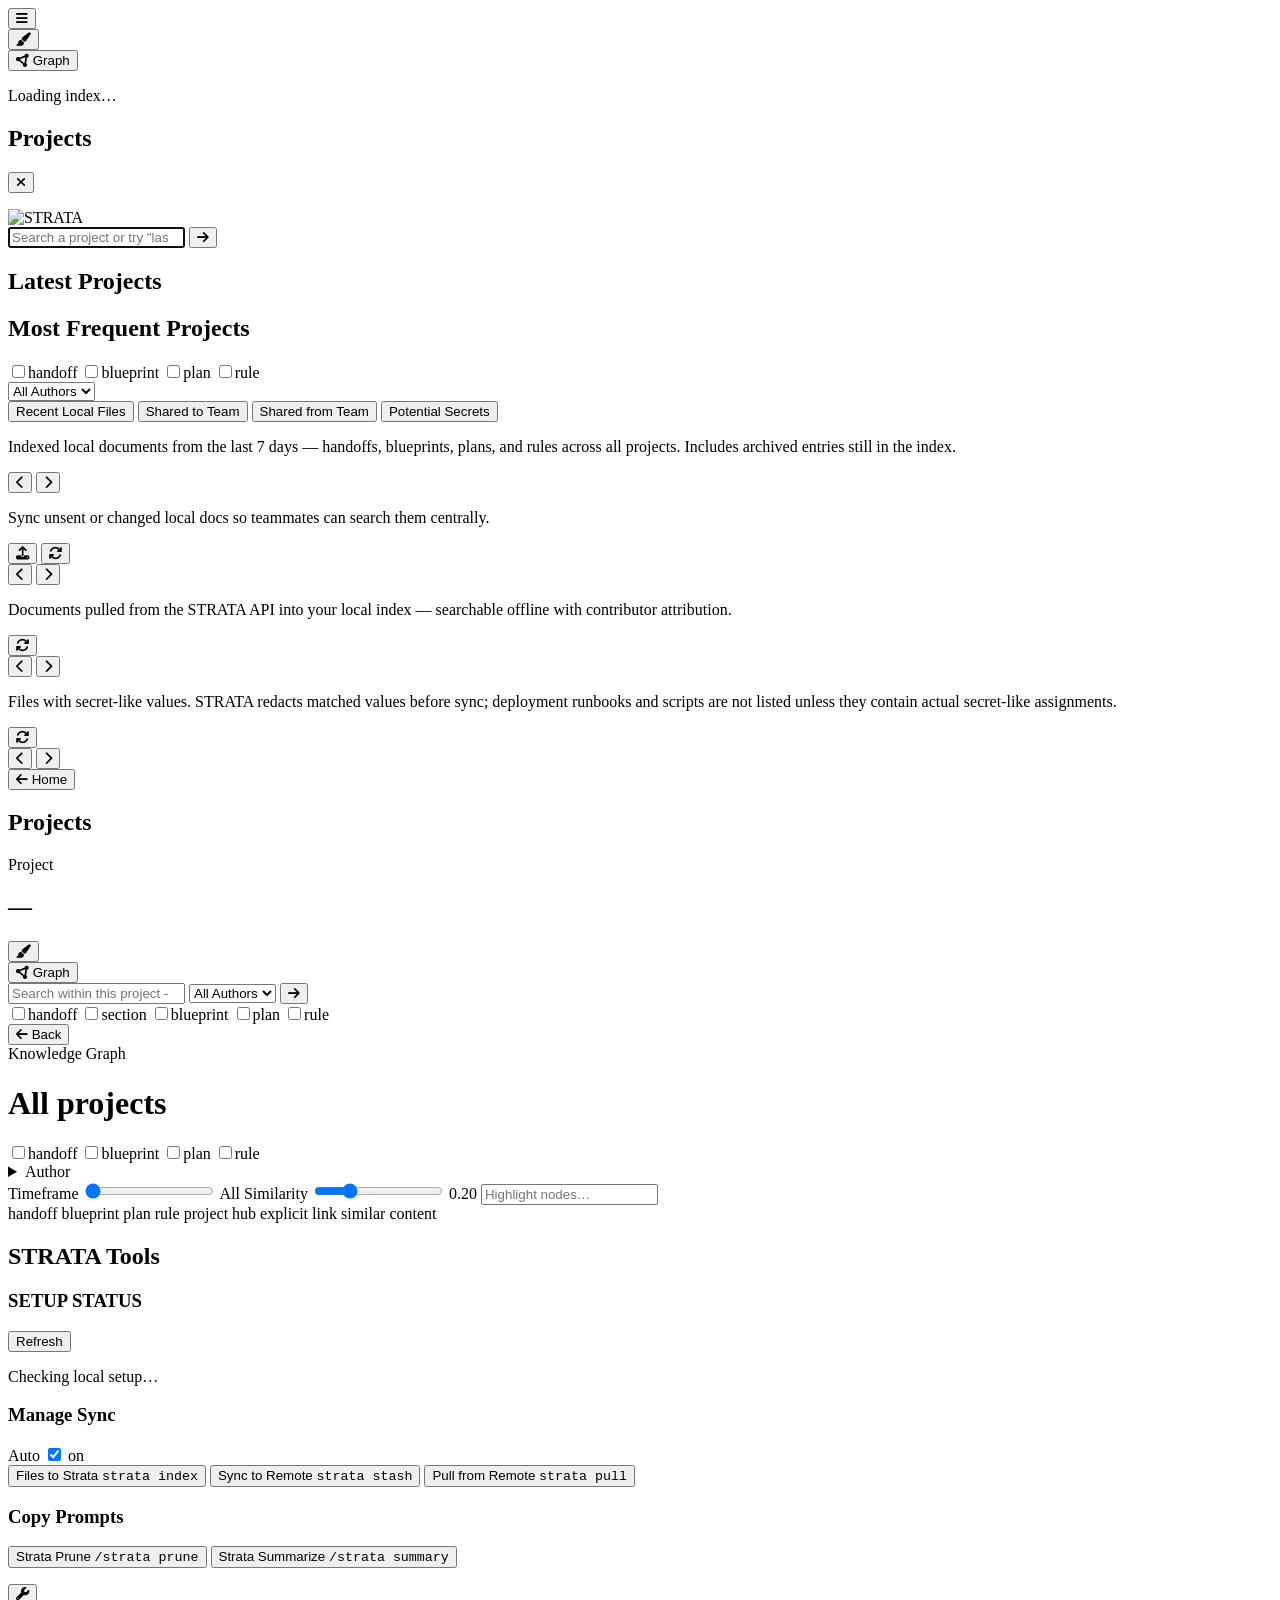
==== commit 56030d96: "UI clean up from stop-gap dropdown Sync refactor left the search options for local vs. remote search" ====
--- a/cli/cxl_strata/static/index.html
+++ b/cli/cxl_strata/static/index.html
@@ -82,11 +82,6 @@
             autocomplete="off"
             autofocus
           />
-          <select id="home-source" class="strata-select" aria-label="Source filter">
-            <option value="local">Local</option>
-            <option value="both">Both</option>
-            <option value="shared">Shared</option>
-          </select>
           <button type="submit" class="icon-btn icon-btn-accent" aria-label="Search">
             <i class="fa-solid fa-arrow-right" aria-hidden="true"></i>
           </button>
@@ -258,11 +253,6 @@
           placeholder='Search within this project — e.g. "last time I touched font awesome"'
           autocomplete="off"
         />
-        <select id="scoped-source" class="strata-select" aria-label="Source filter">
-          <option value="local">Local</option>
-          <option value="both">Both</option>
-          <option value="shared">Shared</option>
-        </select>
         <select id="scoped-filter-author" class="strata-select hidden" aria-label="Author filter">
           <option value="">All Authors</option>
         </select>
